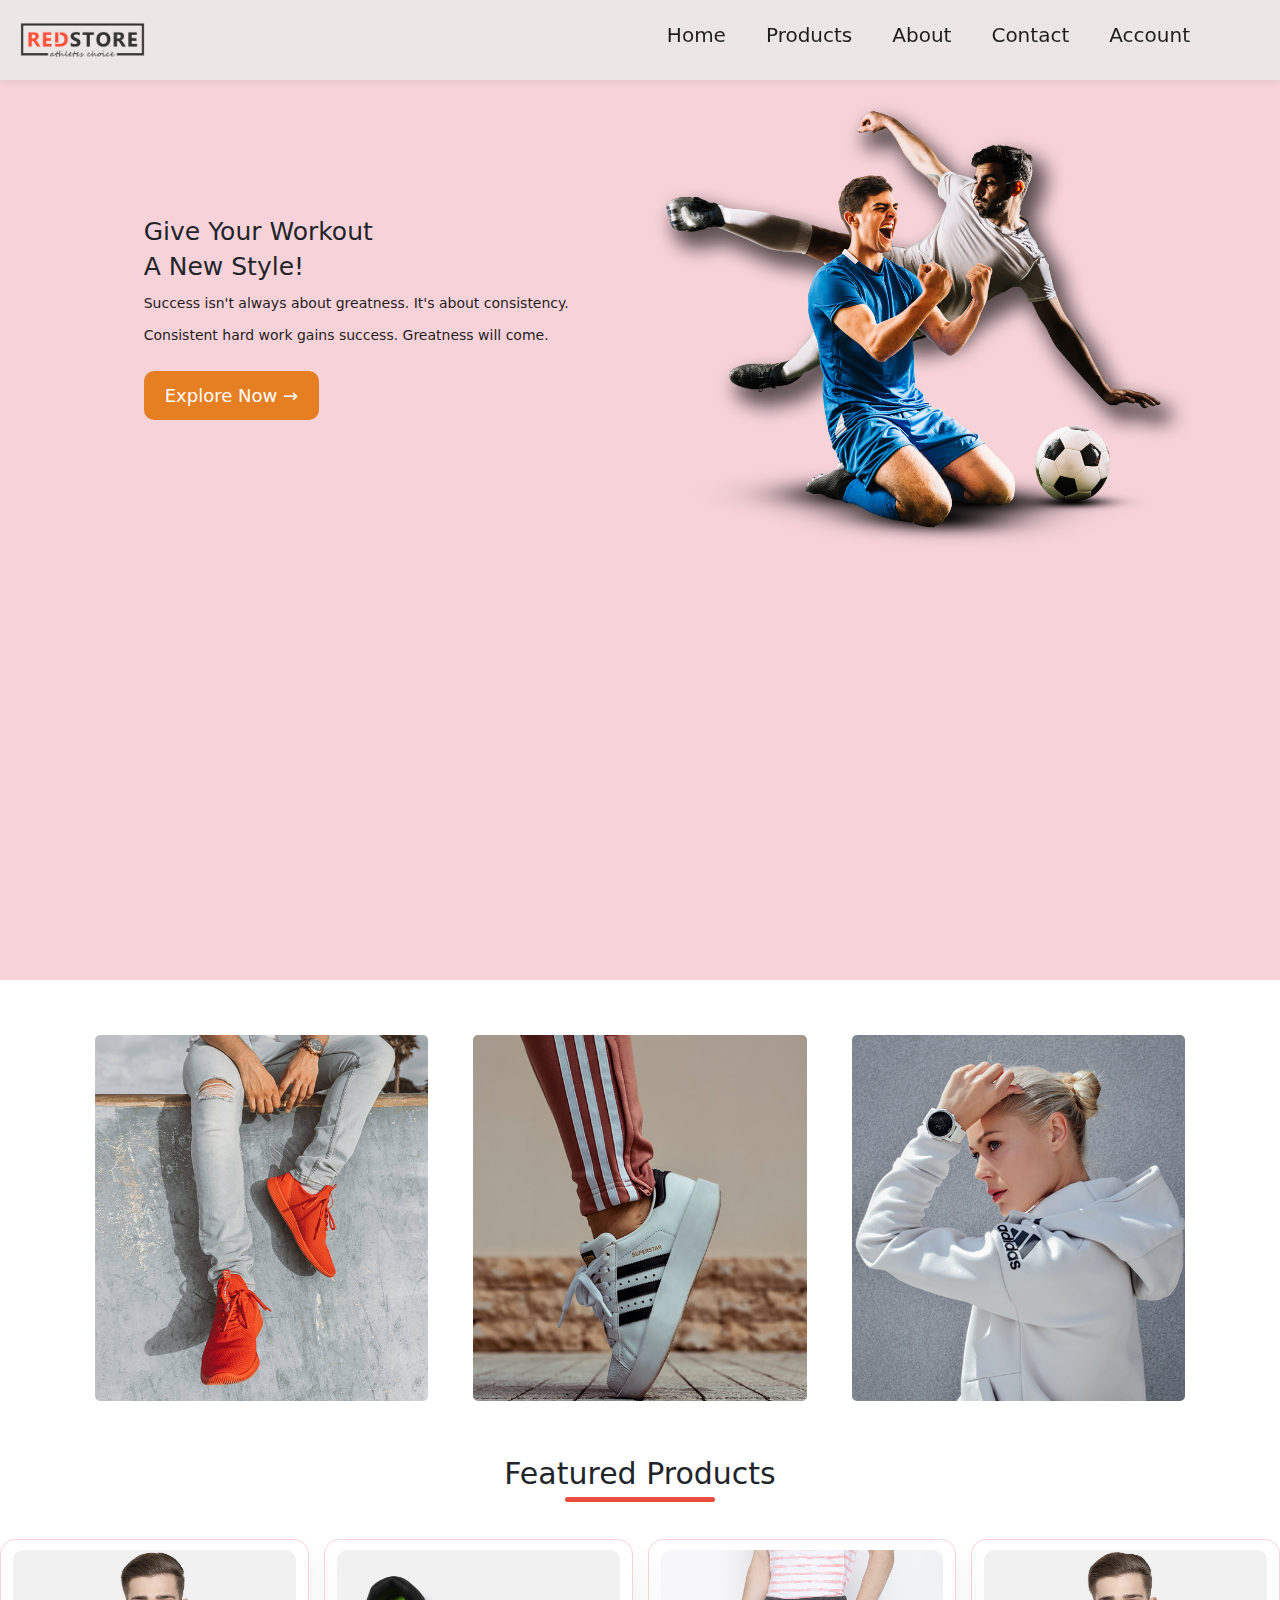
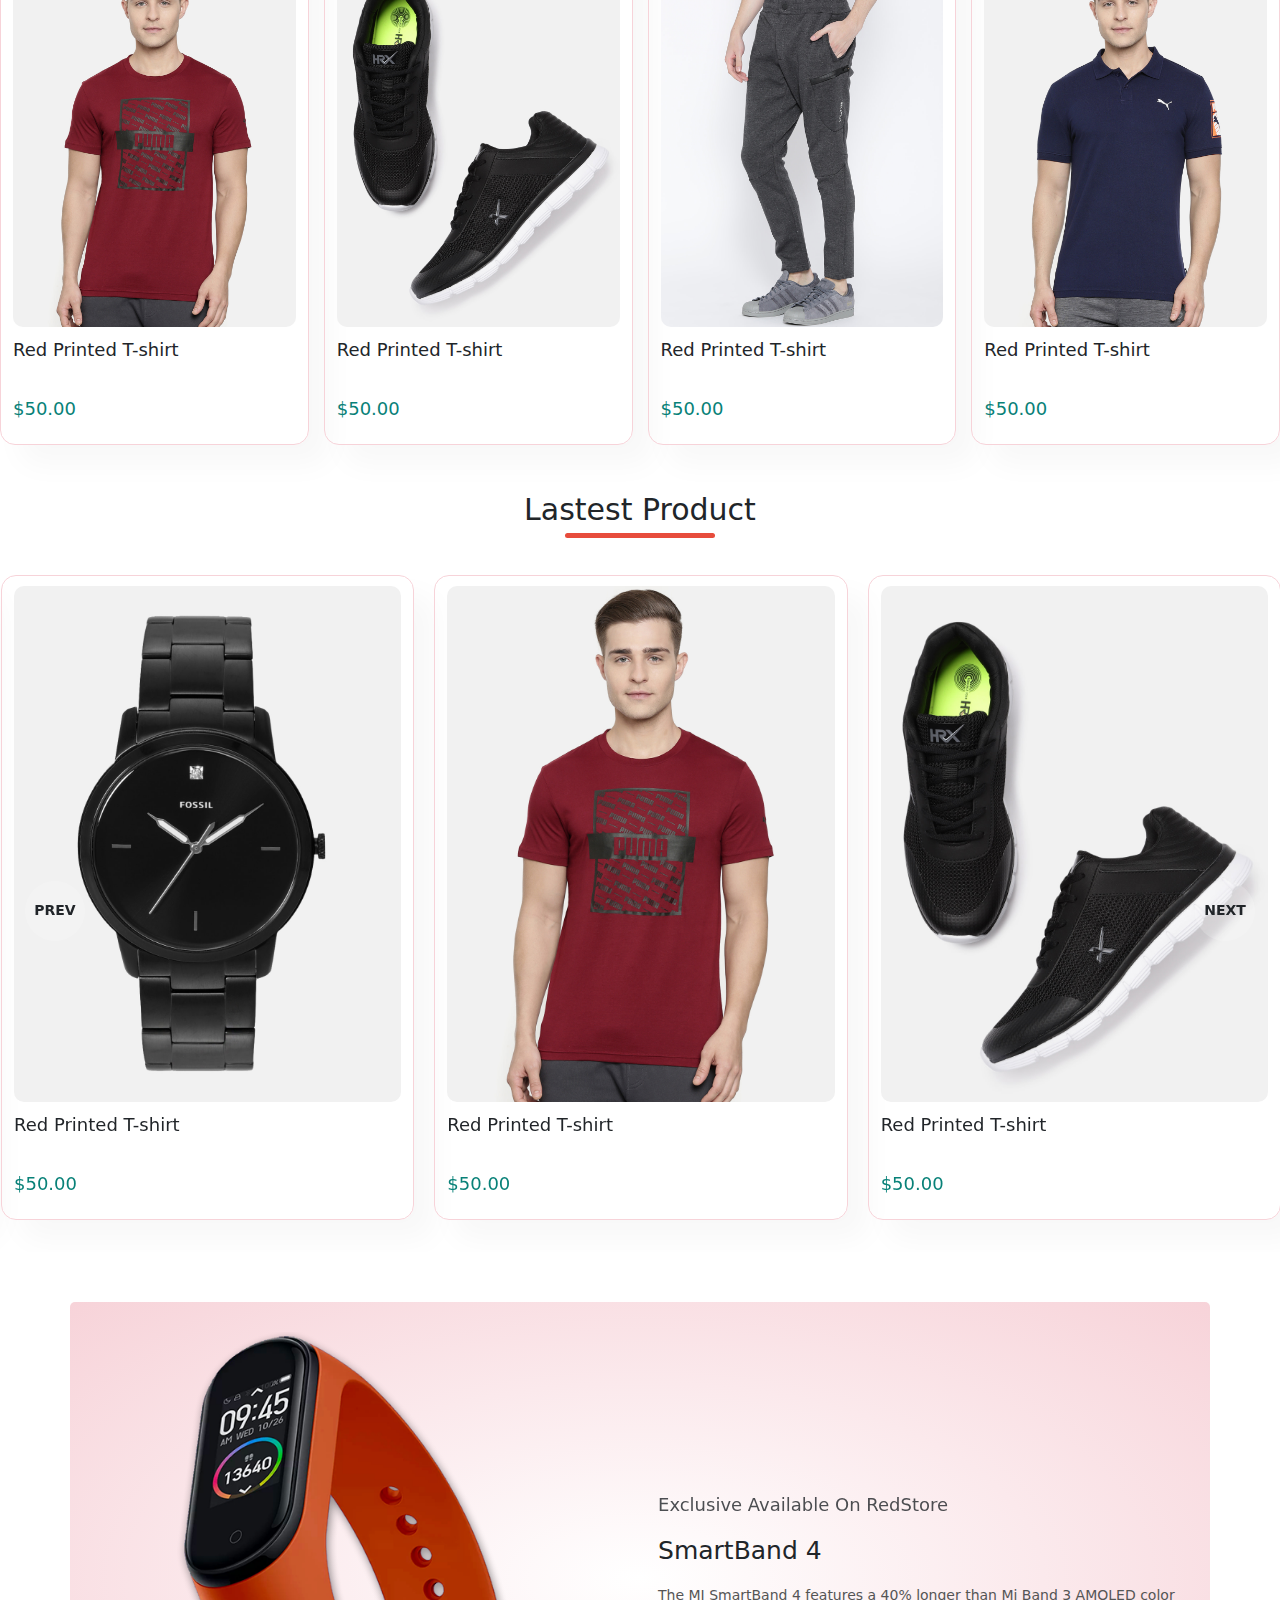
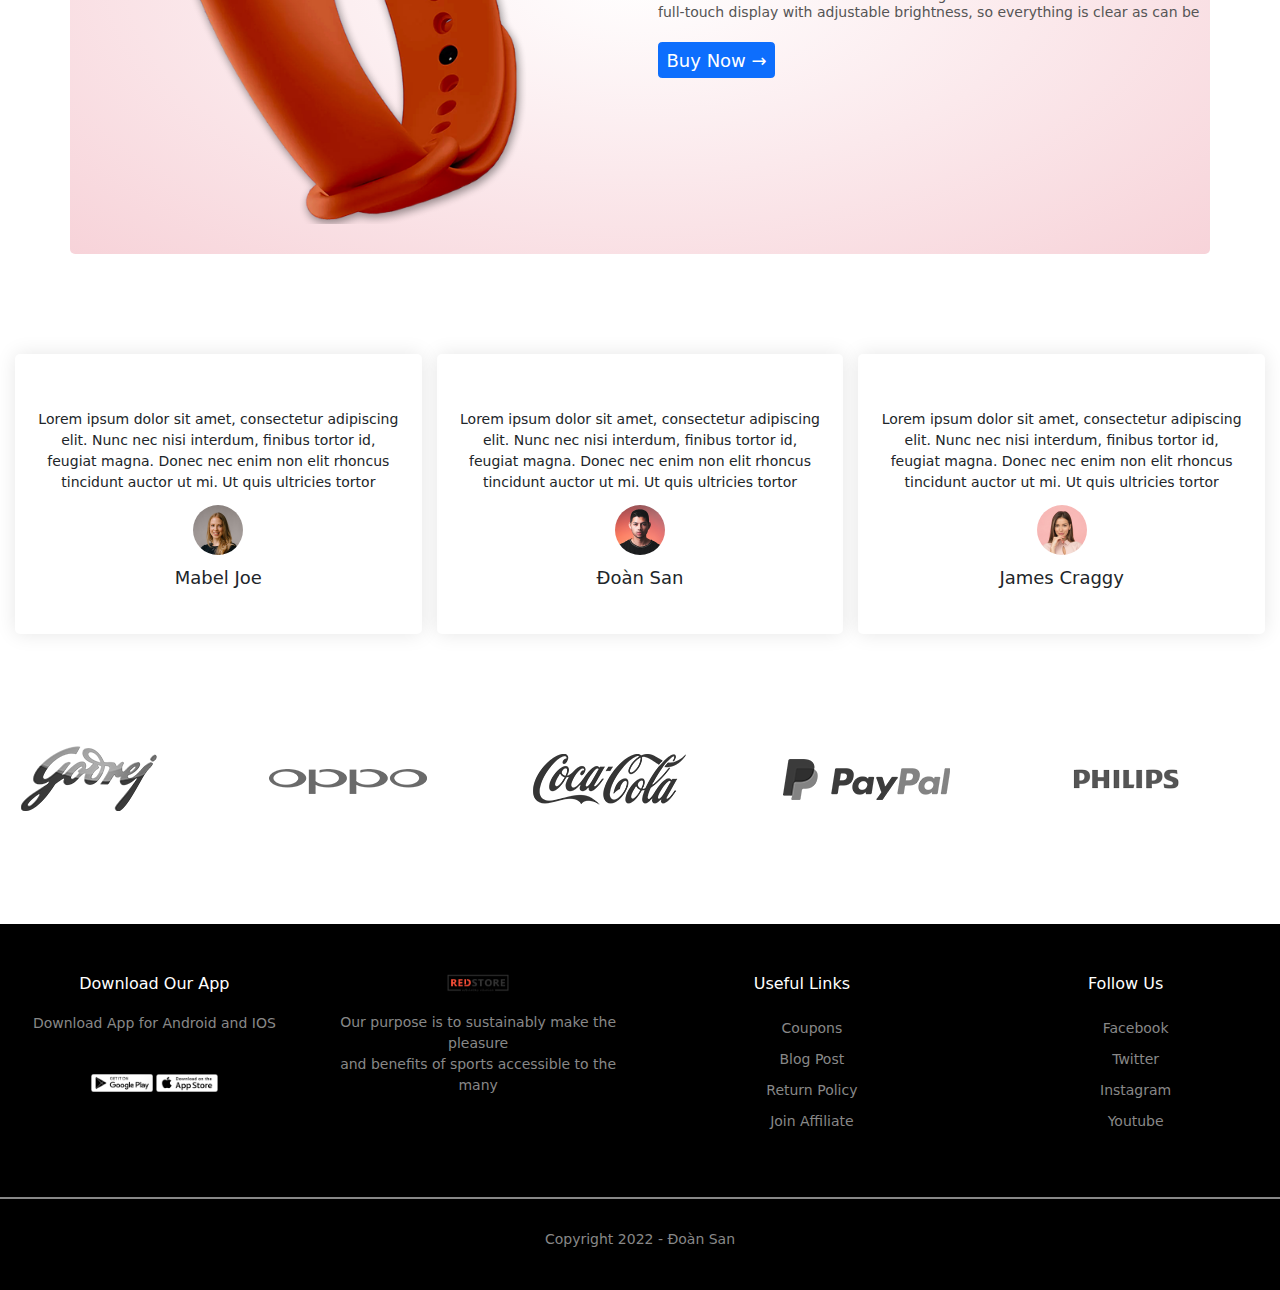
==== Case_Study_2/redstore/index.html @ ec8436ee "Add files via upload" ====
<!DOCTYPE html>
<html lang="en">
  <head>
    <meta charset="UTF-8" />
    <meta http-equiv="X-UA-Compatible" content="IE=edge" />
    <meta name="viewport" content="width=device-width, initial-scale=1.0" />
    <title>RedStore</title>
    <link rel="stylesheet" href="./assests/css/style.css" />
    <link rel="stylesheet" href="./assests/css/grid.css" />
    <link rel="stylesheet" href="./assests/css/responsive.css" />
    <link rel="stylesheet" href="./assests/css/bootstrap.css">
    <link rel="stylesheet" href="./assests/css/owl.carousel.min.css" />
    <link rel="stylesheet" href="./assests/css/owl.theme.default.min.css" />
    <link
      rel="stylesheet"
      href="https://cdnjs.cloudflare.com/ajax/libs/font-awesome/6.2.1/css/all.min.css"
      integrity="sha512-MV7K8+y+gLIBoVD59lQIYicR65iaqukzvf/nwasF0nqhPay5w/9lJmVM2hMDcnK1OnMGCdVK+iQrJ7lzPJQd1w=="
      crossorigin="anonymous"
      referrerpolicy="no-referrer"
    />
    <link
      href="https://fonts.googleapis.com/css2?family=Playfair+Display:wght@400;500;700&display=swap"
      rel="stylesheet"
    />
    <link rel="icon" href="./assests/images/logo.png" />
    
  </head>
  <body>
    <section id="navbar">
      <div class="navbar__logo">
        <a href="index.html"><img id="img" src="./assests/images/logo.png" width="125px" /></a>
      </div>
      
        <ul class="navbar__list">
          <li class="navbar__item">
            <a href="index.html" class="navbar__link">Home</a>
          </li>
          <li class="navbar__item">
            <a href="#" class="navbar__link">Products</a>
          </li>
          <li class="navbar__item">
            <a href="#" class="navbar__link">About</a>
          </li>
          <li class="navbar__item">
            <a href="#" class="navbar__link">Contact</a>
          </li>
          <li class="navbar__item">
            <a href="account.html" class="navbar__link">Account</a>
          </li>
          <a href="cart.html"><i class="fa-solid fa-bag-shopping navbar__link-bag"
            >
        </i></a>
          
        </ul>
        <div class="navbar-menu-cart">

          <a href="cart.html"><i class="fa-solid fa-bag-shopping navbar__link-bag"
                >
            </i></a>
        </div>
        <div class="navbar-menu">
          <span class="bar"></span>
          <span class="bar"></span>
          <span class="bar"></span>
          
        </div>
      
    </section>
    <section id="top__content" class="section-p1 container-fluid">
      <div class="top__content-wrap">

        <div class="row">
  
          <div class="top__content-text col-lg-6 col-md-12 col-sm-12">
            <div class="top__content-text-wrap">
              

                <h1>Give Your Workout</h1>
                <h1>A New Style!</h1>
                <p>
                  Success isn't always about greatness. It's about consistency.<br />
                  Consistent hard work gains success. Greatness will come.
                </p>
                <a href="#" class="btn">Explore Now &#8594;</a>
              
              

              

            </div>
          </div>
          <div class="top__content-image col-lg-6 col-md-12 col-sm-12">
            

              <img src="./assests/images/image1.png" alt="">
            
          </div>
        </div>
      </div>
      <div class="overlay">

      </div>
    </section>
    <section id="mid__content" class="section-p1 grid wide">
      <div class="row">
        <div class="mid__content-item col l-4 m-4 c-12">
          <div class="mid__content-img">
            <img src="./assests/images/category-1.jpg" alt="" />
          </div>
        </div>
        <div class="mid__content-item col l-4 m-4 c-12">
          <div class="mid__content-img">
            <img src="./assests/images/category-2.jpg" alt="" />
          </div>
        </div>
        <div class="mid__content-item col l-4 m-4 c-12">
          <div class="mid__content-img">
            <img src="./assests/images/category-3.jpg" alt="" />
          </div>
        </div>
      </div>
    </section>
    <section id="feature__product" class="wide grid">
      <h2>Featured Products</h2>
      <div class="row">
        <div class="feature__product-items col-lg-3 col-md-6">
          <div class="feature__product-items-content">
            <img src="./assests/images/product-1.jpg" alt="" />
            <div class="feature__product-des">
              <h4>Red Printed T-shirt</h4>
              <div class="feature__product-star">
                <i class="fa-solid fa-star"></i>
                <i class="fa-solid fa-star"></i>
                <i class="fa-solid fa-star"></i>
                <i class="fa-solid fa-star"></i>
                <i class="star-transparent fa-regular fa-star-half-stroke"></i>
              </div>
              <span>$50.00</span>
            </div>
          </div>
        </div>
        <div class="feature__product-items col-lg-3 col-md-6">
          <div class="feature__product-items-content">
            <img src="./assests/images/product-2.jpg" alt="" />
            <div class="feature__product-des">
              <h4>Red Printed T-shirt</h4>
              <div class="feature__product-star">
                <i class="fa-solid fa-star"></i>
                <i class="fa-solid fa-star"></i>
                <i class="fa-solid fa-star"></i>
                <i class="fa-solid fa-star"></i>
                <i class="fa-regular fa-star-half-stroke"></i>
              </div>
              <span>$50.00</span>
            </div>
          </div>
        </div>
        <div class="feature__product-items col-lg-3 col-md-6">
          <div class="feature__product-items-content">
            <img src="./assests/images/product-3.jpg" alt="" />
            <div class="feature__product-des">
              <h4>Red Printed T-shirt</h4>
              <div class="feature__product-star">
                <i class="fa-solid fa-star"></i>
                <i class="fa-solid fa-star"></i>
                <i class="fa-solid fa-star"></i>
                <i class="fa-solid fa-star"></i>
                <i class="fa-regular fa-star-half-stroke"></i>
              </div>
              <span>$50.00</span>
            </div>
          </div>
        </div>
        <div class="feature__product-items col-lg-3 col-md-6">
          <div class="feature__product-items-content">
            <img src="./assests/images/product-4.jpg" alt="" />
            <div class="feature__product-des">
              <h4>Red Printed T-shirt</h4>
              <div class="feature__product-star">
                <i class="fa-solid fa-star"></i>
                <i class="fa-solid fa-star"></i>
                <i class="fa-solid fa-star"></i>
                <i class="fa-solid fa-star"></i>
                <i class="fa-regular fa-star-half-stroke"></i>
              </div>
              <span>$50.00</span>
            </div>
          </div>
        </div>
      </div>
    </section>
    <section id="lastest__product" class="grid wide">
      <h2>Lastest Product</h2>
      <div id="project__slider" class="owl-theme owl-carousel">

        
  
          <div class="feature__product-items">
            <div class="feature__product-items-content">
              <img src="./assests/images/product-1.jpg" alt="" />
              <div class="feature__product-des">
                <h4>Red Printed T-shirt</h4>
                <div class="feature__product-star">
                  <i class="fa-solid fa-star"></i>
                  <i class="fa-solid fa-star"></i>
                  <i class="fa-solid fa-star"></i>
                  <i class="fa-solid fa-star"></i>
                  <i class="star-transparent fa-regular fa-star-half-stroke"></i>
                </div>
                <span>$50.00</span>
              </div>
            </div>
          </div>
          <div class="feature__product-items">
            <div class="feature__product-items-content">
              <img src="./assests/images/product-2.jpg" alt="" />
              <div class="feature__product-des">
                <h4>Red Printed T-shirt</h4>
                <div class="feature__product-star">
                  <i class="fa-solid fa-star"></i>
                  <i class="fa-solid fa-star"></i>
                  <i class="fa-solid fa-star"></i>
                  <i class="fa-solid fa-star"></i>
                  <i class="star-transparent fa-regular fa-star-half-stroke"></i>
                </div>
                <span>$50.00</span>
              </div>
            </div>
          </div>
          <div class="feature__product-items">
            <div class="feature__product-items-content">
              <img src="./assests/images/product-3.jpg" alt="" />
              <div class="feature__product-des">
                <h4>Red Printed T-shirt</h4>
                <div class="feature__product-star">
                  <i class="fa-solid fa-star"></i>
                  <i class="fa-solid fa-star"></i>
                  <i class="fa-solid fa-star"></i>
                  <i class="fa-solid fa-star"></i>
                  <i class="star-transparent fa-regular fa-star-half-stroke"></i>
                </div>
                <span>$50.00</span>
              </div>
            </div>
          </div>
          <div class="feature__product-items">
            <div class="feature__product-items-content">
              <img src="./assests/images/product-4.jpg" alt="" />
              <div class="feature__product-des">
                <h4>Red Printed T-shirt</h4>
                <div class="feature__product-star">
                  <i class="fa-solid fa-star"></i>
                  <i class="fa-solid fa-star"></i>
                  <i class="fa-solid fa-star"></i>
                  <i class="fa-solid fa-star"></i>
                  <i class="star-transparent fa-regular fa-star-half-stroke"></i>
                </div>
                <span>$50.00</span>
              </div>
            </div>
          </div>
          <div class="feature__product-items">
            <div class="feature__product-items-content">
              <img src="./assests/images/product-5.jpg" alt="" />
              <div class="feature__product-des">
                <h4>Red Printed T-shirt</h4>
                <div class="feature__product-star">
                  <i class="fa-solid fa-star"></i>
                  <i class="fa-solid fa-star"></i>
                  <i class="fa-solid fa-star"></i>
                  <i class="fa-solid fa-star"></i>
                  <i class="star-transparent fa-regular fa-star-half-stroke"></i>
                </div>
                <span>$50.00</span>
              </div>
            </div>
          </div>
          <div class="feature__product-items">
            <div class="feature__product-items-content">
              <img src="./assests/images/product-6.jpg" alt="" />
              <div class="feature__product-des">
                <h4>Red Printed T-shirt</h4>
                <div class="feature__product-star">
                  <i class="fa-solid fa-star"></i>
                  <i class="fa-solid fa-star"></i>
                  <i class="fa-solid fa-star"></i>
                  <i class="fa-solid fa-star"></i>
                  <i class="star-transparent fa-regular fa-star-half-stroke"></i>
                </div>
                <span>$50.00</span>
              </div>
            </div>
          </div>
          <div class="feature__product-items">
            <div class="feature__product-items-content">
              <img src="./assests/images/product-7.jpg" alt="" />
              <div class="feature__product-des">
                <h4>Red Printed T-shirt</h4>
                <div class="feature__product-star">
                  <i class="fa-solid fa-star"></i>
                  <i class="fa-solid fa-star"></i>
                  <i class="fa-solid fa-star"></i>
                  <i class="fa-solid fa-star"></i>
                  <i class="star-transparent fa-regular fa-star-half-stroke"></i>
                </div>
                <span>$50.00</span>
              </div>
            </div>
          </div>
          <div class="feature__product-items">
            <div class="feature__product-items-content">
              <img src="./assests/images/product-8.jpg" alt="" />
              <div class="feature__product-des">
                <h4>Red Printed T-shirt</h4>
                <div class="feature__product-star">
                  <i class="fa-solid fa-star"></i>
                  <i class="fa-solid fa-star"></i>
                  <i class="fa-solid fa-star"></i>
                  <i class="fa-solid fa-star"></i>
                  <i class="star-transparent fa-regular fa-star-half-stroke"></i>
                </div>
                <span>$50.00</span>
              </div>
            </div>
          </div>
          
          
          
        
      </div>
      
      
    </section>
    <section id="offer" class="container section-p1">
      <div class="row">
        <div class="offer-img col-6">
          <img src="./assests/images/exclusive.png" alt="" />
        </div>
        <div class="offer-wrap col-6">
          <div class="offer-content">
            <h5>Exclusive Available On RedStore</h5>
            <h1 >SmartBand 4</h1>
            <h6>
              The MI SmartBand 4 features a 40% longer than Mi Band 3 AMOLED
              color <br />full-touch display with adjustable brightness, so
              everything is clear as can be
            </h6>
            <a href="" class="btn btn-primary">Buy Now &#8594;</a>
          </div>
        </div>
      </div>
    </section>
    <section id="comment" class="grid wide">
      <div class="row">
        <div class="comment-wrap col l-8 m-6 c-12">
          <div class="row">
            <div class="comment-content col-lg-4 col-sm-12">
              <div class="comment">
                <div class="comment-des">
                  <i class="fa-sharp fa-solid fa-quote-left"></i>
                  <p>
                    Lorem ipsum dolor sit amet, consectetur adipiscing elit.
                    Nunc nec nisi interdum, finibus tortor id, feugiat magna.
                    Donec nec enim non elit rhoncus tincidunt auctor ut mi. Ut
                    quis ultricies tortor
                  </p>
                </div>
                <div class="feature__product-star">
                  <i class="fa-solid fa-star"></i>
                  <i class="fa-solid fa-star"></i>
                  <i class="fa-solid fa-star"></i>
                  <i class="fa-solid fa-star"></i>
                  <i class="fa-regular fa-star-half-stroke"></i>
                </div>
                <div class="comment-img">
                  <img src="./assests/images/user-1.png" alt="" />
                  <h3>Mabel Joe</h3>
                </div>
              </div>
            </div>
            <div class="comment-content col-lg-4 col-sm-12">
              <div class="comment">
                <div class="comment-des">
                  <i class="fa-sharp fa-solid fa-quote-left"></i>
                  <p>
                    Lorem ipsum dolor sit amet, consectetur adipiscing elit.
                    Nunc nec nisi interdum, finibus tortor id, feugiat magna.
                    Donec nec enim non elit rhoncus tincidunt auctor ut mi. Ut
                    quis ultricies tortor
                  </p>
                </div>
                <div class="feature__product-star">
                  <i class="fa-solid fa-star"></i>
                  <i class="fa-solid fa-star"></i>
                  <i class="fa-solid fa-star"></i>
                  <i class="fa-solid fa-star"></i>
                  <i class="fa-regular fa-star-half-stroke"></i>
                </div>
                <div class="comment-img">
                  <img src="./assests/images/user-2.png" alt="" />
                  <h3>Đoàn San</h3>
                </div>
              </div>
            </div>
            <div class="comment-content col-lg-4 col-sm-12">
              <div class="comment">
                <div class="comment-des">
                  <i class="fa-sharp fa-solid fa-quote-left"></i>
                  <p>
                    Lorem ipsum dolor sit amet, consectetur adipiscing elit.
                    Nunc nec nisi interdum, finibus tortor id, feugiat magna.
                    Donec nec enim non elit rhoncus tincidunt auctor ut mi. Ut
                    quis ultricies tortor
                  </p>
                </div>
                <div class="feature__product-star">
                  <i class="fa-solid fa-star"></i>
                  <i class="fa-solid fa-star"></i>
                  <i class="fa-solid fa-star"></i>
                  <i class="fa-solid fa-star"></i>
                  <i class="fa-regular fa-star-half-stroke"></i>
                </div>
                <div class="comment-img">
                  <img src="./assests/images/user-3.png" alt="" />
                  <h3>James Craggy</h3>
                </div>
              </div>
            </div>
          </div>
        </div>
      </div>
    </section>
    <section id="brand" class="grid wide">
      <div class="row">
        <div class="brand-wrap col l-8">
          <div class="row">
            <div class="brand-img col l-2-4 m-6 c-12">
              <img src="./assests/images/logo-godrej.png" alt="" />
            </div>
            <div class="brand-img col l-2-4 m-6 c-12">
              <img src="./assests/images/logo-oppo.png" alt="" />
            </div>
            <div class="brand-img col l-2-4 m-6 c-12">
              <img src="./assests/images/logo-coca-cola.png" alt="" />
            </div>
            <div class="brand-img col l-2-4 m-6 c-12">
              <img src="./assests/images/logo-paypal.png" alt="" />
            </div>
            <div class="brand-img col l-2-4 m-6 c-12">
              <img src="./assests/images/logo-philips.png" alt="" />
            </div>
          </div>
        </div>
      </div>
    </section>
    <section class="footer">
      <div class="footer-container grid wide">
        <div class="row">
          <div class="footer1 col l-4">
            <h3>Download Our App</h3>
            <p>Download App for Android and IOS</p>
            <img src="./assests/images/play-store.png" alt=""><a href="#"></a></img>
            <img src="./assests/images/app-store.png" alt=""><a href="#"></a></img>
          </div>
          <div class="footer2 col l-4">
            <img src="./assests/images/logo.png" alt="">
            <p>Our purpose is to sustainably make the pleasure <br>and benefits of sports accessible to the many</p>
          </div>
          <div class="footer3 col l-2">
            <h3>Useful Links</h3>
            <ul>
              <li><a href="#">Coupons</a></li>
              <li><a href="#">Blog Post</a></li>
              <li><a href="#">Return Policy</a></li>
              <li><a href="#">Join Affiliate</a></li>
            </ul>

          </div>
          <div class="footer4 col l-2">
            <h3>Follow Us</h3>
            <ul>
              <li><a href="#">Facebook</a></li>
              <li><a href="#">Twitter</a></li>
              <li><a href="#">Instagram</a></li>
              <li><a href="#">Youtube</a></li>
            </ul>
          </div>
          <div class="footer5 l-12">
            <p>Copyright 2022 - Đoàn San</p>
          </div>

        </div>

      </div>
    </section>
    
  </body>
  <script src="./assests/js/jquery.js"></script>
    <script src="./assests/js/bootstrap.bundle.min.js"></script>
    <script src="./assests/js/owl.carousel.min.js"></script>
    <script src="./assests/js/app.js"></script>
  <script src="./assests/js/javascript.js"></script>
</html>
---- Case_Study_2/redstore/assests/css/style.css ----
* {
  padding: 0;
  margin: 0;
  box-sizing: border-box;
  list-style: none !important;
  text-decoration: none !important;
}
/* Chrome, Safari, Edge, Opera */
input::-webkit-outer-spin-button,
input::-webkit-inner-spin-button {
  -webkit-appearance: none;
  margin: 0;
}

/* Firefox */
input[type=number] {
  -moz-appearance: textfield;
}
html {
  font-size: 62.5%;
  font-family: "Playfair Display", serif;
}
h1 {
  font-size: 5rem;
  line-height: 64px;
  color: var(--text-color);
}
:root {
  --text-color: rgb(31, 30, 30);
  --primary-color: #e74c3c;
}
.section-p1 {
  padding: 40px 80px;
}
#navbar {
  display: flex;
  position: sticky;
  top: 0;
  left: 0;
  right: 0;
  z-index: 999;
  background: rgb(236, 230, 230);
  padding: 20px 20px;
  justify-content: space-between;
  align-items: center;
  height: 80px;
  box-shadow: 0 0 10px rgba(0, 0, 0, 0.1);
}
.navbar__content {
  position: relative;
}
.navbar-menu-cart {
  font-size: 2.4rem;
  position: absolute;
  right: 85px;
  font-weight: 300;
  display: none;
  cursor: pointer;
  top: 50%;
  transform: translateY(-50%);
  padding: 0 10px;
}
.navbar-menu {
  font-size: 1.4rem;
  position: absolute;
  right: 35px;
  font-weight: 300;
  display: none;
  cursor: pointer;
  top: 50%;
  transform: translateY(-50%);
  padding: 0 10px;
}
.navbar-menu .bar {
  display: block;
  width: 25px;
  height: 2px;
  margin: 6px 0 6px 6px;
  background-color: var(--text-color);
}
.navbar__list {
  display: flex;
  align-items: center;
  justify-content: center;
  align-items: center;
  font-size: 2rem;
  margin-right: 50px;
}
.navbar__item {
  padding: 0 20px;
}
.navbar__link {
  line-height: 80px;
  display: inline-block;
  color: var(--text-color);
  position: relative;
}
.navbar__item a::after {
  content: "";
  width: 0;
  height: 3px;
  background-color: var(--primary-color);
  position: absolute;
  bottom: 15px;
  left: 0px;
  transition: all 0.5s ease-in-out;
}
.navbar__item a:hover::after {
  width: 100%;
}
.navbar__link-bag {
  position: relative;
  cursor: pointer;
}
/* Top content */
#top__content {
  display: flex;
  flex-direction: column;
  align-items: flex-start;
  justify-content: flex-start;
  padding: 0 80px;
  width: 100%;
  height: 100vh;

  position: relative;
  background-color: #f7d3d9;
}

.top__content-image img {
  width: 100%;
  
}
.overlay {
  position: absolute;
  top: 0;
  left: 0;
  right: 0;
  bottom: 0;
  background-color: rgba(0, 0, 0, 0.5);
  display: none;
  animation: identifier 0.5s ease-in-out;
}
.overlay.active {
  display: block;
}
.top__content-text {
  display: flex;
  justify-content: center;
  align-items: center;
}
/* .top__content-text-wrap {
  position: absolute;
  transform: translateY(-50%);
  top: 50%;
} */

.top__content-text p {
  font-size: 1.4rem;
  line-height: 32px;
  color: var(--text-color);
  margin-bottom: 20px;
}
.btn {
  display: inline-block;
  font-size: 1.8rem;
  color: #fff;
  border-radius: 10px;
  background-color: #e67e22;
  padding: 10px 20px;
}
.btn:hover {
  opacity: 0.7;
}
.top__content-text a {
  display: inline-block;
  font-size: 1.8rem;
  color: #fff;
  border-radius: 10px;
  background-color: #e67e22;
  padding: 10px 20px;
}
.top__content-text a:hover {
  opacity: 0.7;
}
.mid__content-img img {
  width: 100%;
  border-radius: 5px;
}
.mid__content-img img:hover {
  box-shadow: 0 15px 45px rgba(0, 0, 0, 0.1);
}
.mid__content-item {
  max-width: 1080px;
}
#feature__product h2 {
  text-align: center;
  font-size: 3rem;
  margin-bottom: 32px;
  position: relative;
}
#feature__product h2::after {
  content: "";
  width: 150px;
  height: 5px;
  background-color: var(--primary-color);
  position: absolute;
  bottom: -10px;
  left: 50%;
  transform: translateX(-50%);
  border-radius: 5px;
}
.feature__product-items {
  margin-bottom: 32px;
}
.feature__product-items-content {
  border: 1px solid #f7d3d9;
  border-radius: 15px;
  box-shadow: 20px 20px 30px rgba(0, 0, 0, 0.03);
  padding: 10px 12px;
  transition: 0.3 ease-in-out;
  margin: 15px 0;
}
.feature__product-items-content:hover {
  box-shadow: 20px 20px 30px rgba(0, 0, 0, 0.08);
}
.feature__product-items-content img {
  width: 100%;

  border-radius: 10px;
}
.feature__product-des h4 {
  font-size: 1.8rem;
  padding: 12px 0;
}
.feature__product-star {
  font-size: 1.4rem;
  color: #e67e22;
}
.feature__product-des span {
  font-size: 1.8rem;
  color: #088178;
  padding: 12px 0;
  display: inline-block;
}
#lastest__product h2 {
  text-align: center;
  font-size: 3rem;
  margin-bottom: 32px;
  position: relative;
}
#lastest__product h2::after {
  content: "";
  width: 150px;
  height: 5px;
  background-color: var(--primary-color);
  position: absolute;
  bottom: -10px;
  left: 50%;
  transform: translateX(-50%);
  border-radius: 5px;
}
#offer {
  background: radial-gradient(#fff, #f7d3d9);
  margin-top: 50px;
  border-radius: 5px;
  padding: 30px 0;
}
.offer-img img {
  display: block;
  width:100%;
  text-align: center;
  overflow: hidden;
}
/* .offer-wrap {
  position: relative;
} */
.offer-wrap{
  display: flex;
  flex-direction: column;
  align-items: center;
  justify-content: center;
}
.offer-content a{
  font-size: 1.8rem;
  
}
.offer-content{
  text-align: left;
}
/* .offer-content {
  position: absolute;
  display: flex;
  flex-direction: column;
  align-items: flex-start;
  justify-content: flex-start;
  top: 50%;
  transform: translateY(-50%);
} */
.offer-content h5 {
  font-size: 1.8rem;
  opacity: 0.8;
  font-weight: 300;
  padding: 16px 0;
}
.offer-content h1 {
  text-align: left;
}
.offer-content h6 {
  font-size: 1.4rem;
  color: #555;
  font-weight: 300;
  padding: 16px 0;
}
.comment {
  border-radius: 5px;
  align-items: center;
  text-align: center;
  box-shadow: 0 0 20px 0 rgba(0, 0, 0, 0.1);
  padding: 40px 20px;
}
.comment:hover {
  box-shadow: 0 0 20px 0 rgba(0, 0, 0, 0.2);
  transform: translateY(-10px);
  transition: all 0.3s ease-in-out;
}
#comment .row {
  align-items: center;
  justify-content: center;
  margin: 50px 0;
}
.comment-des {
  position: relative;
}
.comment-des p {
  font-size: 1.4rem;
}
.comment-des > i {
  font-size: 3.4rem;
  color: #ff523b;

  display: inline-block;
}
.feature__product-star {
  
  margin-top: 10px;
}

.comment-img {
  text-align: center;
  position: relative;
}
.comment-img img {
  width: 50px;
  border-radius: 50%;
  display: block;

  margin-top: 20px;
  margin: 12px auto;
}
.comment-img h3 {
  font-size: 1.8rem;
}

#brand .row {
  align-items: center;
  justify-content: center;
  margin-bottom: 50px;
}
.brand-img {
  filter: grayscale(100%);
}
.brand-img:hover {
  filter: grayscale(0%);
  transform: translateY(-10px);
  transition: all 0.3s ease-in-out;
}
.footer {
  background-color: #000;
}
.footer1 {
  padding: 50px 0;
  text-align: center;
}
.footer1 h3 {
  font-size: 1.6rem;
  color: #fff;
  margin-bottom: 20px;
  font-weight: 300;
}
.footer1 p {
  font-size: 1.4rem;
  color: #888;
  padding-bottom: 30px;
  font-weight: 300;
}
.footer1 img {
  width: 20%;
  box-shadow: 0 10px 10px 10px rgba(0, 0, 0, 0.03);
}
.footer2 {
  padding: 50px 0;
  text-align: center;
}
.footer2 img {
  width: 20%;
  margin-bottom: 20px;
  color: #fff;
}
.footer2 p {
  font-size: 1.4rem;
  color: #888;
  padding-bottom: 30px;
  font-weight: 300;
}
.footer3 {
  padding: 50px 0;
  text-align: center;
}
.footer3 h3 {
  font-size: 1.6rem;
  color: #fff;
  margin-bottom: 20px;
  font-weight: 300;
}
.footer3 a {
  font-size: 1.4rem;
  color: #888;

  font-weight: 300;
  display: block;
  padding: 5px 0;
}
.footer4 {
  padding: 50px 0;
  text-align: center;
}
.footer4 h3 {
  font-size: 1.6rem;
  color: #fff;
  margin-bottom: 20px;
  font-weight: 300;
}
.footer4 a {
  font-size: 1.4rem;
  color: #888;

  font-weight: 300;
  display: block;
  padding: 5px 0;
}
.footer5 p {
  font-size: 1.4rem;
  color: #888;
  padding: 30px 0;
  font-weight: 300;
  text-align: center;
}
.footer5 {
  border-top: 2px solid #888;
}
.account-page {
  padding: 50px 0;
  background: radial-gradient(#fff, #f7d3d9);
}
.account-form {
  background: #fff;
  width: 300px;
  height: 400px;
  position: relative;
  text-align: center;
  padding: 20px 0;
  margin: auto;
  box-shadow: 0 0 20px 0 rgba(0, 0, 0, 0.1);
  overflow: hidden;
}

.form-btn {
  display: inline-block;
}
.form-btn span {
  display: inline-block;
  font-weight: bold;
  font-size: 1.4rem;
  padding: 0 10px;
  color: #555;
  cursor: pointer;
  width: 100px;
  position: relative;
}
.account-form form {
  position: absolute;
  max-width: 300px;
  padding: 0 20px;
  top: 130px;
  transition: transform 0.5s ease-in-out;
}
form input {
  width: 100%;
  height: 30px;
  margin: 5px 0;
  padding: 0 10px;
}
form .btn {
  width: 100%;
  border: none;
  cursor: pointer;
  margin: 10px 0;
  outline: none;
}
#Loginform {
  left: -300px;
}
#Regform {
  left: 0;
}
form a {
  font-size: 1.2rem;
}
#indicator {
  width: 100px;
  border: none;
  background: #ff523b;
  height: 3px;
  margin-top: 8px;
  transform: translateX(100px);
  transition: transform 0.5s ease-in-out;
  position: absolute;
}
/* #login::after{
    content: "";
    position: absolute;
    width: 100%;
    border: none;
    background: #ff523b;
    height: 3px;
    margin-top: 20px;
    left: 0;
    
} */
.login {
  padding: 0 10px;
  position: relative;
}
.login span {
  display: block;
}
.reg span {
  display: block;
}
.login::after {
  content: "";
  position: absolute;
  width: 0%;
  border: none;
  background: #ff523b;
  height: 3px;
  margin-top: 5px;
  left: 0;
}
/* .login.active::after{
    content: "";
    position: absolute;
    width: 100%;
    border: none;
    background: #ff523b;
    height: 3px;
    margin-top: 5px;
    left: 0;
    
}
.reg.active::after{
    content: "";
    position: absolute;
    width: 100%;
    border: none;
    background: #ff523b;
    height: 3px;
    margin-top: 5px;
    left: 0;
    
} */
/* .login:hover::after{
    width: 100%;
    transition: all 0.3s ease-in-out;
} */
.reg {
  padding: 0 10px;
  position: relative;
}
.reg::after {
  content: "";
  position: absolute;
  width: 0%;
  border: none;
  background: #ff523b;
  height: 3px;
  margin-top: 5px;
  left: 0;
}
/* .reg:hover::after{
    width: 100%;
    transition: all 0.3s ease-in-out;
} */
#project__slider{
  position: relative;
}
.owl-prev, .owl-next{
  position: absolute;
  top: 50%;
  transform: translateY(-50%);
  width: 60px !important;
  height: 60px !important;
  background-color: rgba(255, 255, 255, 0.2) !important;
  font-size: 14px !important;
  border-radius: 100% !important;
  font-weight: 700 !important;

}
.owl-prev:hover, .owl-next:hover{
  background-color: var(--primary-color) !important;
}
.owl-prev{
  left: 20px;
}
.owl-next{
  right: 20px;
}
.cart-info{
  display:flex;
  flex-wrap: wrap;
  font-size: 1.6rem;

}
.cart-info img{
  width: 100px;
  height: 100px;
  object-fit: cover;
  
}
.cart-info a{
  color: var(--primary-color);
  font-weight: 600;
  
}
.cart-info div{
  margin-left: 10px;
}
.cart-page table{
  width: 100%;
  border-collapse: collapse;
}
th{
  padding: 5px;
  text-align: center;
  color: #fff;
  background: var(--primary-color);
  font-weight:600;
  font-size: 1.4rem;
}
td{
  padding: 10px 5px;
  font-size: 1.6rem;
}
td input{
  width: 40px;
  height: 30px;
  text-align: center;
  border: 1px solid #ccc;
  outline: none;
  -webkit-appearance: none;
}
.total-price{
  display: flex;
  justify-content:flex-end;
}
.total-price table{
  border-top: 3px solid var(--primary-color);
  width: 100%;
  max-width: 450px;
}
td:last-child{
  text-align: right;
}
th:last-child{
  text-align: right;
}
---- Case_Study_2/redstore/assests/css/grid.css ----
.grid {
    width: 100%;
    display: block;
    
}

.grid.wide {
    max-width: 1600px;
    margin: 0 auto;
}

.row {
    display: flex;
    flex-wrap: wrap;
    margin-left: -4px;
    margin-right: -4px;
}

.row.no-gutters {
    margin-left: 0;
    margin-right: 0;
}

.col {
    padding-left: 4px;
    padding-right: 4px;
}

.row.no-gutters .col {
    padding-left: 0;
    padding-right: 0;
}

.c-0 {
    display: none;
}

.c-1 {
    flex: 0 0 8.33333%;
    max-width: 8.33333%;
}

.c-2 {
    flex: 0 0 16.66667%;
    max-width: 16.66667%;
}

.c-3 {
    flex: 0 0 25%;
    max-width: 25%;
}

.c-4 {
    flex: 0 0 33.33333%;
    max-width: 33.33333%;
}

.c-5 {
    flex: 0 0 41.66667%;
    max-width: 41.66667%;
}

.c-6 {
    flex: 0 0 50%;
    max-width: 50%;
}

.c-7 {
    flex: 0 0 58.33333%;
    max-width: 58.33333%;
}

.c-8 {
    flex: 0 0 66.66667%;
    max-width: 66.66667%;
}

.c-9 {
    flex: 0 0 75%;
    max-width: 75%;
}

.c-10 {
    flex: 0 0 83.33333%;
    max-width: 83.33333%;
}

.c-11 {
    flex: 0 0 91.66667%;
    max-width: 91.66667%;
}

.c-12 {
    flex: 0 0 100%;
    max-width: 100%;
}

.c-o-1 {
    margin-left: 8.33333%;
}

.c-o-2 {
    margin-left: 16.66667%;
}

.c-o-3 {
    margin-left: 25%;
}

.c-o-4 {
    margin-left: 33.33333%;
}

.c-o-5 {
    margin-left: 41.66667%;
}

.c-o-6 {
    margin-left: 50%;
}

.c-o-7 {
    margin-left: 58.33333%;
}

.c-o-8 {
    margin-left: 66.66667%;
}

.c-o-9 {
    margin-left: 75%;
}

.c-o-10 {
    margin-left: 83.33333%;
}

.c-o-11 {
    margin-left: 91.66667%;
}

/* >= Tablet */
@media (min-width: 740px) {
    .row {
        margin-left: -8px;
        margin-right: -8px;
    }

    .col {
        padding-left: 8px;
        padding-right: 8px;
    }

    .m-0 {
        display: none;
    }

    .m-1,
    .m-2,
    .m-3,
    .m-4,
    .m-5,
    .m-6,
    .m-7,
    .m-8,
    .m-9,
    .m-10,
    .m-11,
    .m-12 {
        display: block;
    }

    .m-1 {
        flex: 0 0 8.33333%;
        max-width: 8.33333%;
    }

    .m-2 {
        flex: 0 0 16.66667%;
        max-width: 16.66667%;
    }

    .m-3 {
        flex: 0 0 25%;
        max-width: 25%;
    }

    .m-4 {
        flex: 0 0 33.33333%;
        max-width: 33.33333%;
    }

    .m-5 {
        flex: 0 0 41.66667%;
        max-width: 41.66667%;
    }

    .m-6 {
        flex: 0 0 50%;
        max-width: 50%;
    }

    .m-7 {
        flex: 0 0 58.33333%;
        max-width: 58.33333%;
    }

    .m-8 {
        flex: 0 0 66.66667%;
        max-width: 66.66667%;
    }

    .m-9 {
        flex: 0 0 75%;
        max-width: 75%;
    }

    .m-10 {
        flex: 0 0 83.33333%;
        max-width: 83.33333%;
    }

    .m-11 {
        flex: 0 0 91.66667%;
        max-width: 91.66667%;
    }

    .m-12 {
        flex: 0 0 100%;
        max-width: 100%;
    }

    .m-o-1 {
        margin-left: 8.33333%;
    }

    .m-o-2 {
        margin-left: 16.66667%;
    }

    .m-o-3 {
        margin-left: 25%;
    }

    .m-o-4 {
        margin-left: 33.33333%;
    }

    .m-o-5 {
        margin-left: 41.66667%;
    }

    .m-o-6 {
        margin-left: 50%;
    }

    .m-o-7 {
        margin-left: 58.33333%;
    }

    .m-o-8 {
        margin-left: 66.66667%;
    }

    .m-o-9 {
        margin-left: 75%;
    }

    .m-o-10 {
        margin-left: 83.33333%;
    }

    .m-o-11 {
        margin-left: 91.66667%;
    }
}

/* PC medium resolution > */
@media (min-width: 1113px) {
    .row {
        margin-left: -12px;
        margin-right: -12px;
    }

    .row.sm-gutter {
        margin-left: -5px;
        margin-right: -5px;
    }

    .col {
        padding-left: 12px;
        padding-right: 12px;
    }

    .row.sm-gutter .col {
        padding-left: 5px;
        padding-right: 5px;
    }

    .l-0 {
        display: none;
    }

    .l-1,
    .l-2,
    .l-2-4,
    .l-2-3,
    .l-3,
    .l-4,
    .l-5,
    .l-6,
    .l-7,
    .l-8,
    .l-9,
    .l-10,
    .l-11,
    .l-12 {
        display: block;
    }

    .l-1 {
        flex: 0 0 8.33333%;
        max-width: 8.33333%;
    }

    .l-2 {
        flex: 0 0 16.66667%;
        max-width: 16.66667%;
    }

    .l-2-4 {
        flex: 0 0 20%;
        max-width: 20%;
    }
    .l-2-3{
        flex: 0 0 16.667%;
        max-width: 16.667%;

    }

    .l-3 {
        flex: 0 0 25%;
        max-width: 25%;
    }

    .l-4 {
        flex: 0 0 33.33333%;
        max-width: 33.33333%;
    }

    .l-5 {
        flex: 0 0 41.66667%;
        max-width: 41.66667%;
    }

    .l-6 {
        flex: 0 0 50%;
        max-width: 50%;
    }

    .l-7 {
        flex: 0 0 58.33333%;
        max-width: 58.33333%;
    }

    .l-8 {
        flex: 0 0 66.66667%;
        max-width: 66.66667%;
    }

    .l-9 {
        flex: 0 0 75%;
        max-width: 75%;
    }

    .l-10 {
        flex: 0 0 83.33333%;
        max-width: 83.33333%;
    }

    .l-11 {
        flex: 0 0 91.66667%;
        max-width: 91.66667%;
    }

    .l-12 {
        flex: 0 0 100%;
        max-width: 100%;
    }

    .l-o-1 {
        margin-left: 8.33333%;
    }

    .l-o-2 {
        margin-left: 16.66667%;
    }

    .l-o-3 {
        margin-left: 25%;
    }

    .l-o-4 {
        margin-left: 33.33333%;
    }

    .l-o-5 {
        margin-left: 41.66667%;
    }

    .l-o-6 {
        margin-left: 50%;
    }

    .l-o-7 {
        margin-left: 58.33333%;
    }

    .l-o-8 {
        margin-left: 66.66667%;
    }

    .l-o-9 {
        margin-left: 75%;
    }

    .l-o-10 {
        margin-left: 83.33333%;
    }

    .l-o-11 {
        margin-left: 91.66667%;
    }
}

/* Tablet - PC low resolution */
@media (min-width: 740px) and (max-width: 1023px) {
    .wide {
        width: 644px;
    }
}

/* > PC low resolution */
@media (min-width: 1024px) and (max-width: 1239px) {
    .wide {
        width: 984px;
    }

    .wide .row {
        margin-left: -12px;
        margin-right: -12px;
    }

    .wide .row.sm-gutter {
        margin-left: -5px;
        margin-right: -5px;
    }

    .wide .col {
        padding-left: 12px;
        padding-right: 12px;
    }

    .wide .row.sm-gutter .col {
        padding-left: 5px;
        padding-right: 5px;
    }

    .wide .l-0 {
        display: none;
    }

    .wide .l-1,
    .wide .l-2,
    .wide .l-2-4,
    .wide .l-3,
    .wide .l-4,
    .wide .l-5,
    .wide .l-6,
    .wide .l-7,
    .wide .l-8,
    .wide .l-9,
    .wide .l-10,
    .wide .l-11,
    .wide .l-12 {
        display: block;
    }

    .wide .l-1 {
        flex: 0 0 8.33333%;
        max-width: 8.33333%;
    }

    .wide .l-2 {
        flex: 0 0 16.66667%;
        max-width: 16.66667%;
    }

    .wide .l-2-4 {
        flex: 0 0 20%;
        max-width: 20%;
    }

    .wide .l-3 {
        flex: 0 0 25%;
        max-width: 25%;
    }

    .wide .l-4 {
        flex: 0 0 33.33333%;
        max-width: 33.33333%;
    }

    .wide .l-5 {
        flex: 0 0 41.66667%;
        max-width: 41.66667%;
    }

    .wide .l-6 {
        flex: 0 0 50%;
        max-width: 50%;
    }

    .wide .l-7 {
        flex: 0 0 58.33333%;
        max-width: 58.33333%;
    }

    .wide .l-8 {
        flex: 0 0 66.66667%;
        max-width: 66.66667%;
    }

    .wide .l-9 {
        flex: 0 0 75%;
        max-width: 75%;
    }

    .wide .l-10 {
        flex: 0 0 83.33333%;
        max-width: 83.33333%;
    }

    .wide .l-11 {
        flex: 0 0 91.66667%;
        max-width: 91.66667%;
    }

    .wide .l-12 {
        flex: 0 0 100%;
        max-width: 100%;
    }

    .wide .l-o-1 {
        margin-left: 8.33333%;
    }

    .wide .l-o-2 {
        margin-left: 16.66667%;
    }

    .wide .l-o-3 {
        margin-left: 25%;
    }

    .wide .l-o-4 {
        margin-left: 33.33333%;
    }

    .wide .l-o-5 {
        margin-left: 41.66667%;
    }

    .wide .l-o-6 {
        margin-left: 50%;
    }

    .wide .l-o-7 {
        margin-left: 58.33333%;
    }

    .wide .l-o-8 {
        margin-left: 66.66667%;
    }

    .wide .l-o-9 {
        margin-left: 75%;
    }

    .wide .l-o-10 {
        margin-left: 83.33333%;
    }

    .wide .l-o-11 {
        margin-left: 91.66667%;
    }
}
---- Case_Study_2/redstore/assests/css/responsive.css ----
@media (max-width: 1024px){
    .navbar-menu{
        display: block
    }
    .navbar-menu-cart{
        display: block
    }
    .navbar-menu.active .bar:nth-child(2) {
        opacity: 0;
      }
    .navbar-menu.active .bar:nth-child(1) {
    transform: translateY(7px) rotate(45deg);
    }
    .navbar-menu.active .bar:nth-child(3) {
    transform: translateY(-9px) rotate(-45deg);
    }
    
    .navbar__list{
        flex-direction: column;
        position: absolute;
        top: 60px;
        right: 0;
        background-color: rgb(236, 230, 230);
        margin: 0;
        width: 100%;
        box-shadow: 0 10px 10px rgba(0,0,0,0.1);
        display: none;
        z-index: 999;
        animation: identifier 0.5s ease-in-out;
        
    }    
    
    @keyframes identifier {
        0% {
            opacity: 0;
            transform: translateY(-10px);
        }
        100% {
            opacity: 1;
            transform: translateY(0);
        }
    }
        
    
    .navbar__list.active{
        display: flex;
        
    }
    .navbar__list i{
        display: none;
        
    }
}
@media (max-width: 767px){
    .offer-content h6{
        display: none;
    }
}
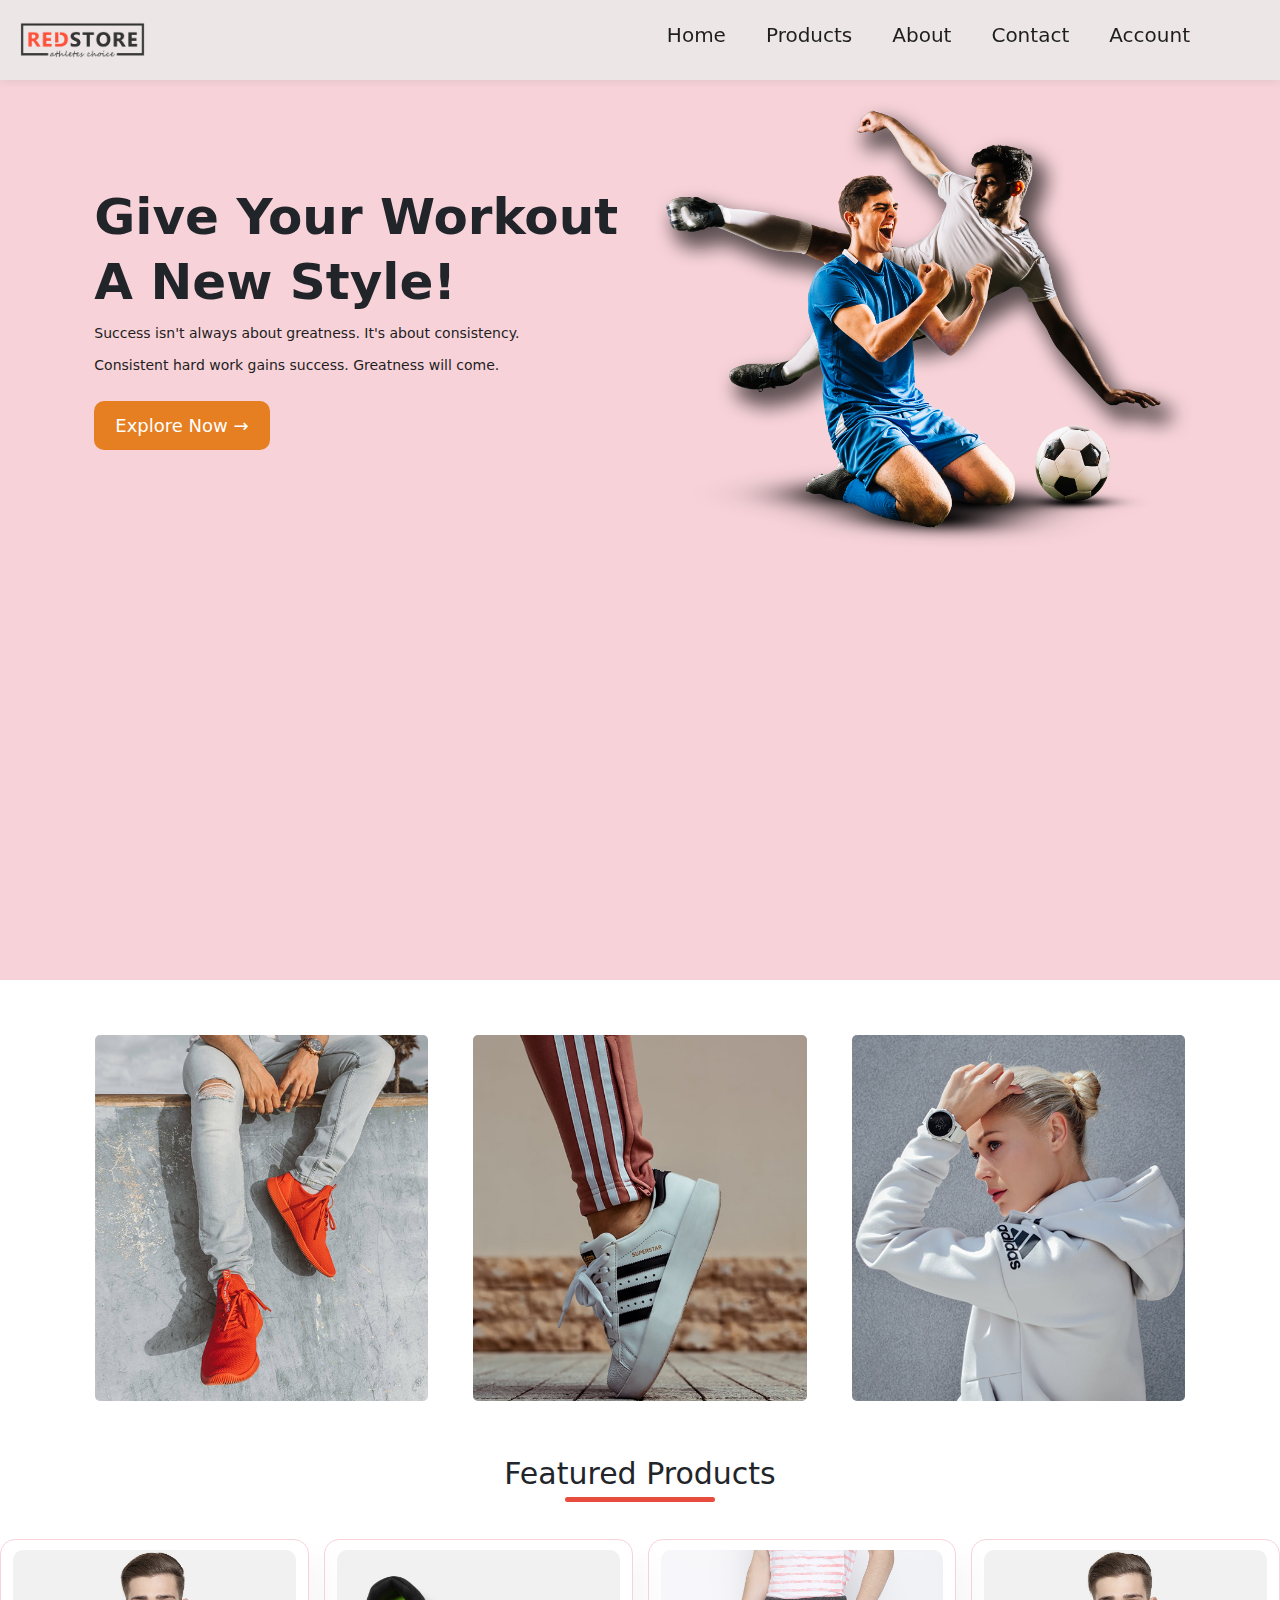
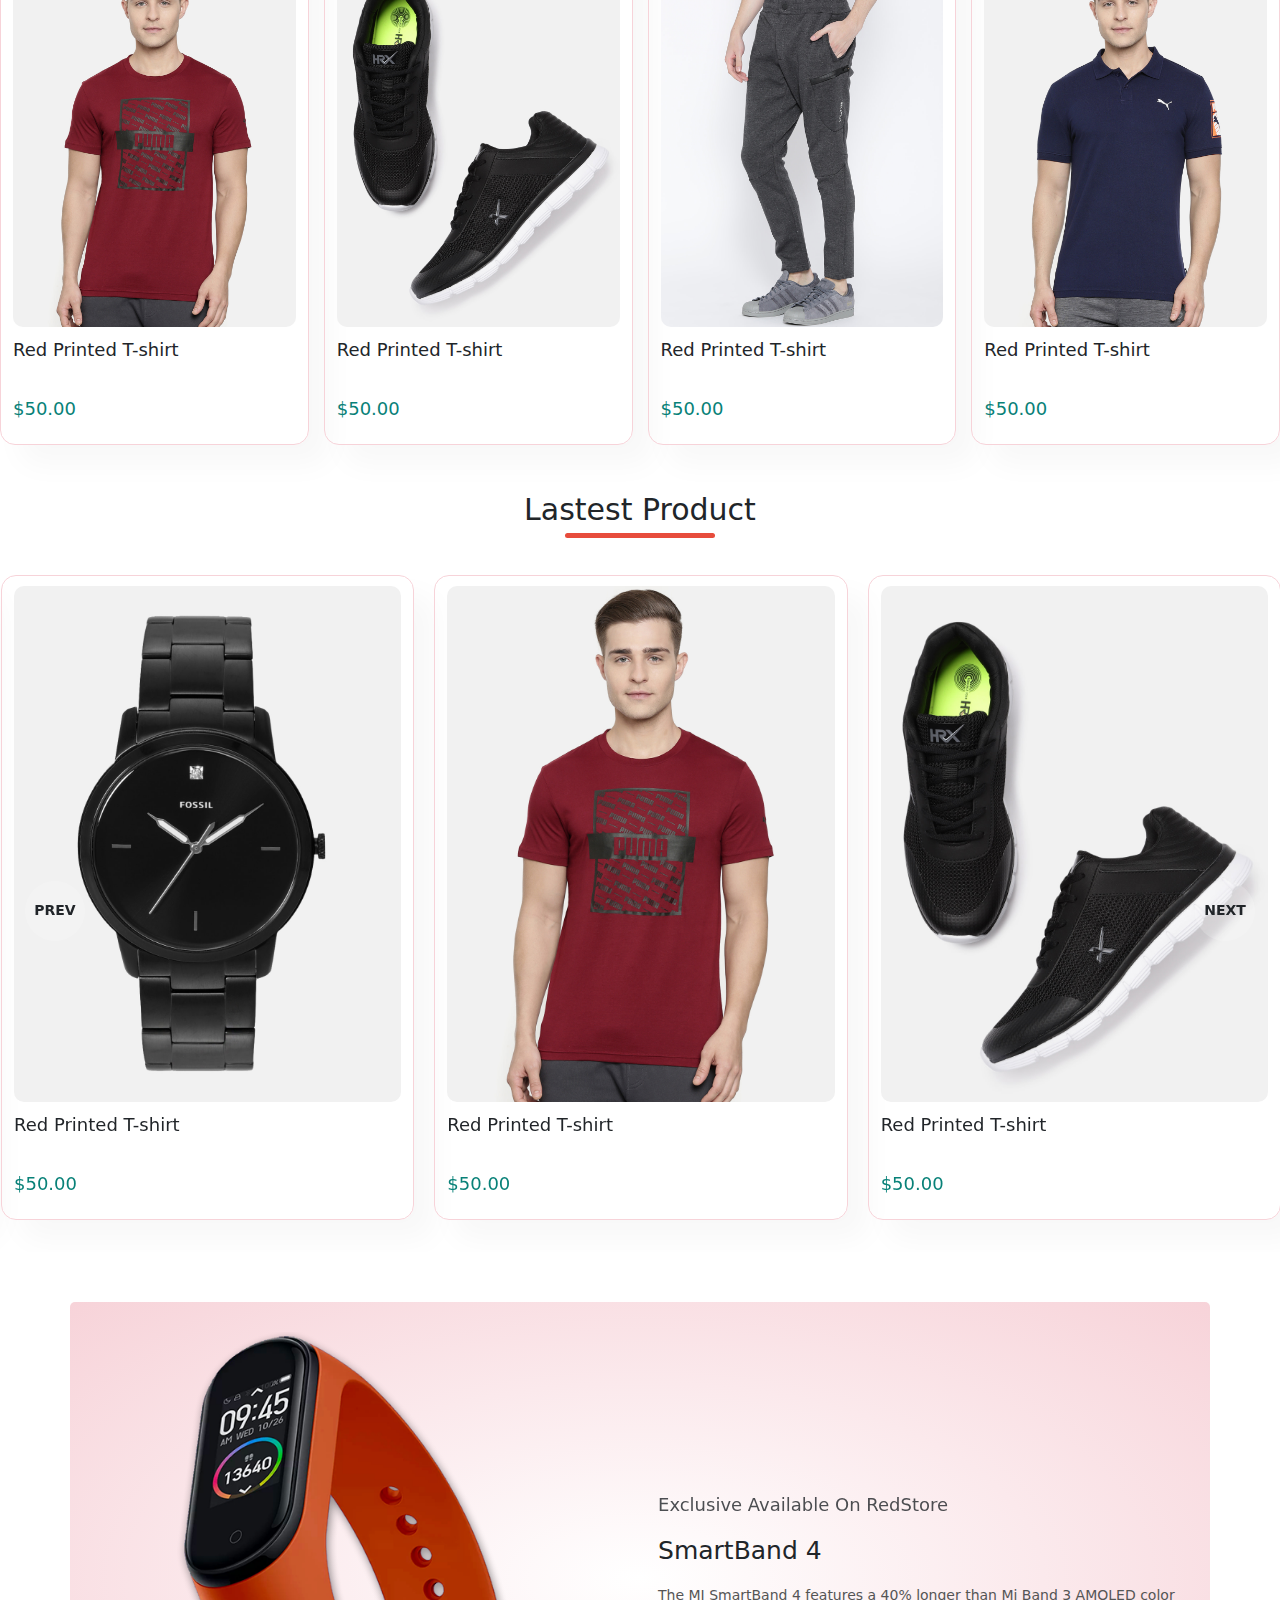
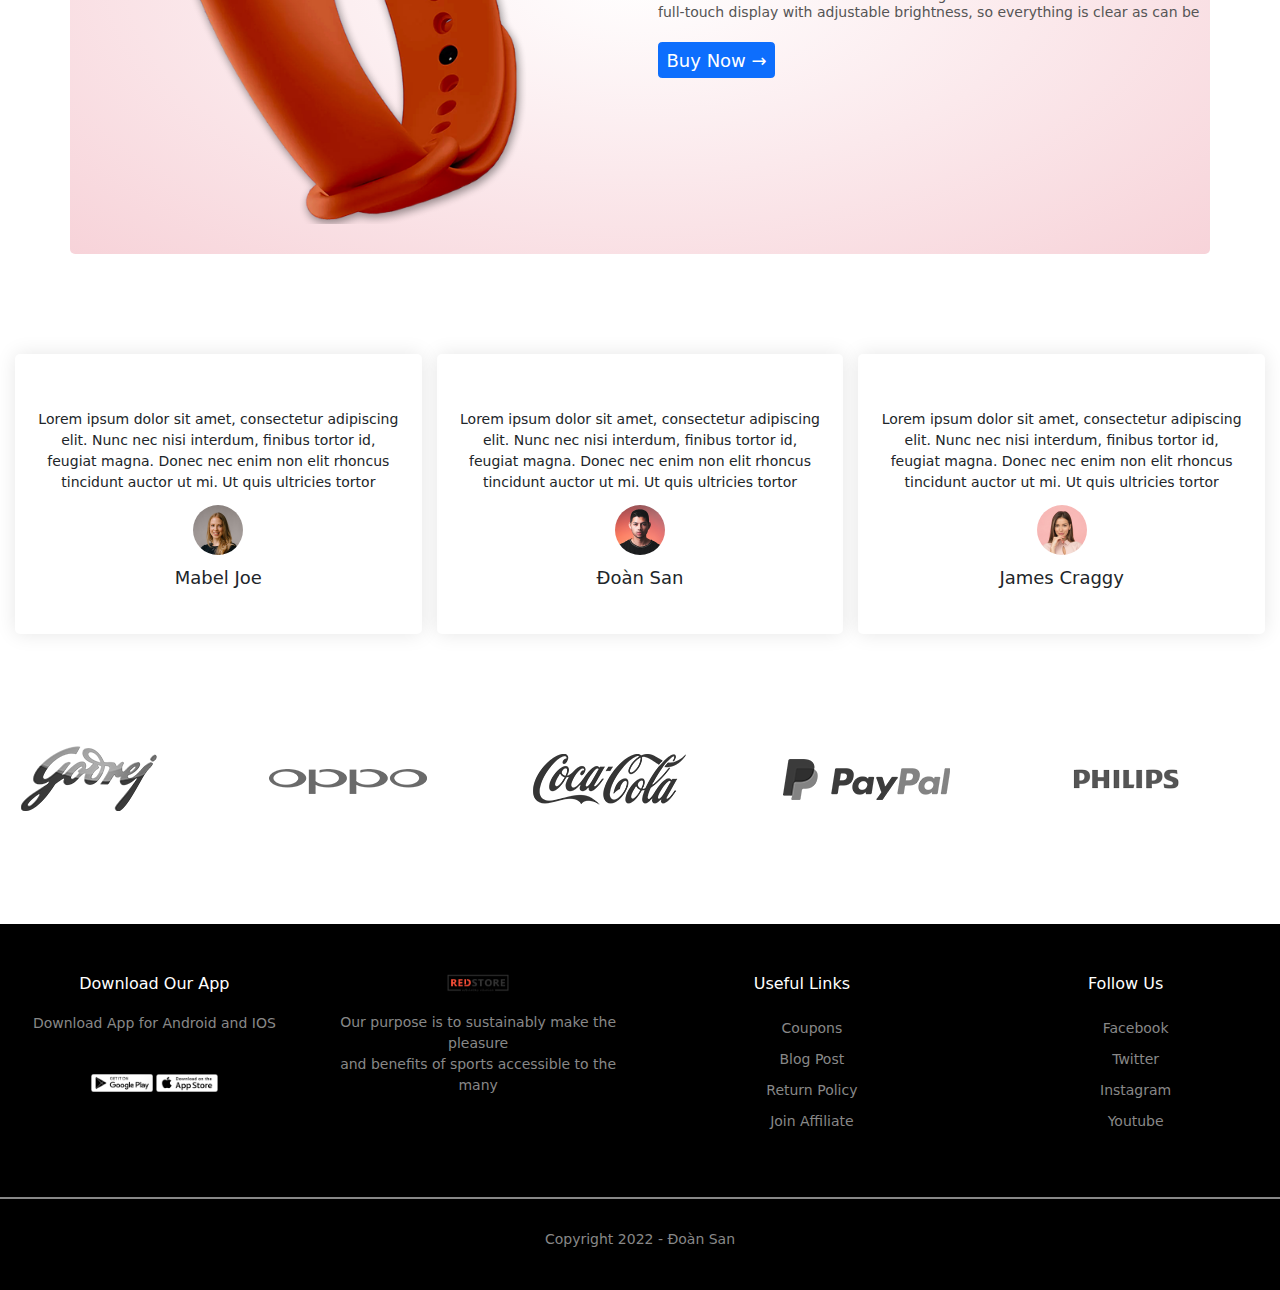
==== commit cae85979: "Add files via upload" ====
--- a/Case_Study_2/redstore/index.html
+++ b/Case_Study_2/redstore/index.html
@@ -36,7 +36,7 @@
             <a href="index.html" class="navbar__link">Home</a>
           </li>
           <li class="navbar__item">
-            <a href="#" class="navbar__link">Products</a>
+            <a href="product.html" class="navbar__link">Products</a>
           </li>
           <li class="navbar__item">
             <a href="#" class="navbar__link">About</a>
@@ -75,8 +75,8 @@
             <div class="top__content-text-wrap">
               
 
-                <h1>Give Your Workout</h1>
-                <h1>A New Style!</h1>
+                <h1 style="font-weight: bold;" class="display-1" >Give Your Workout</h1>
+                <h1 style="font-weight: bold;" class="display-1" >A New Style!</h1>
                 <p>
                   Success isn't always about greatness. It's about consistency.<br />
                   Consistent hard work gains success. Greatness will come.
--- a/Case_Study_2/redstore/assests/css/style.css
+++ b/Case_Study_2/redstore/assests/css/style.css
@@ -683,4 +683,25 @@
 }
 th:last-child{
   text-align: right;
+}
+#feature__product select{
+  position: absolute;
+  right: 20px;
+  transform: translateY(-50%);
+  max-width: 200px;
+  border: 1px solid var(--primary-color);
+  outline: none;
+  padding:3px;
+  
+
+}
+.page-btn{
+  margin-bottom: 30px;
+}
+.page-btn button{
+  background: var(--primary-color);
+  border: none;
+  padding: 0 15px;
+  
+  
 }